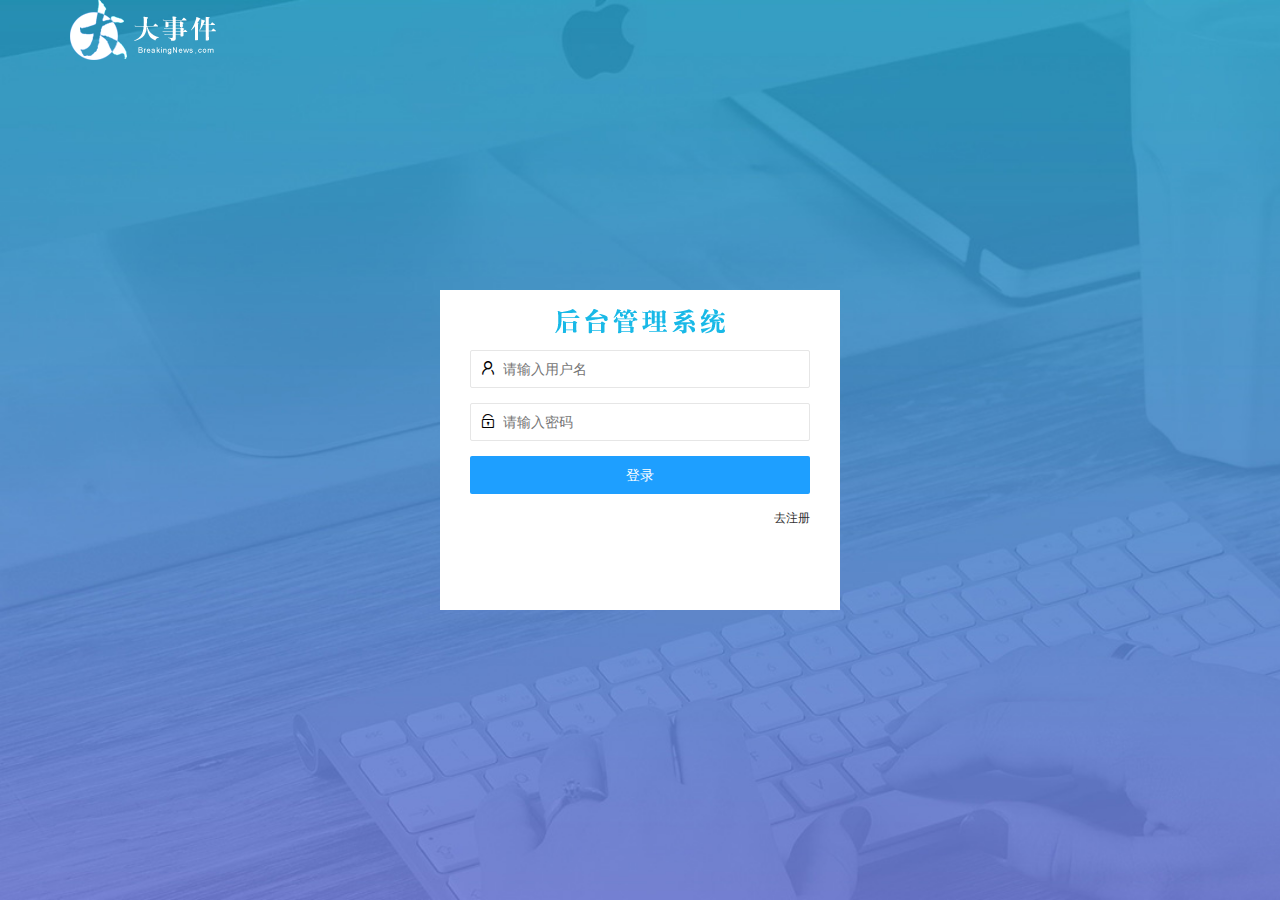
==== login.html @ 5034b86f "'创建了登录和注册'" ====
<!DOCTYPE html>
<html lang="en">

<head>
  <meta charset="UTF-8">
  <meta http-equiv="X-UA-Compatible" content="IE=edge">
  <meta name="viewport" content="width=device-width, initial-scale=1.0">
  <link rel="stylesheet" href="/assets/lib/layui/css/layui.css">
  <link rel="stylesheet" href="/assets/css/login.css">
  <title>登录</title>
</head>

<body>
  <div class="layui-main">
    <img src="./assets/images/logo.png" >
  </div>
  <div class="login-reg-box">
    <h4>
      <img src="./assets/images/login_title.png" >
    </h4>
<!-- 登录 -->
    <div class="login-warp">
      <form class="layui-form" id="login-form" >
        <div class="layui-form-item">
          <i class="layui-icon layui-icon-username"></i>   
          <input type="text" name="username" required lay-verify="required" placeholder="请输入用户名" autocomplete="off"
          class="layui-input">
        </div>
        <div class="layui-form-item">
          <i class="layui-icon layui-icon-password"></i>   
          <input type="password" name="password" required lay-verify="required|pwd" placeholder="请输入密码" autocomplete="off"
          class="layui-input">
        </div>
        <div class="layui-form-item">
          <button class="layui-btn layui-btn-fluid layui-btn-normal" lay-submit>登录</button>
        </div>
          <div class="layui-form-item">
          <a href="javascript:;" id="go2Reg">去注册</a>
        </div>
      </form>
    </div>
  
<!-- 注册 -->
    <div class="reg-warp">
      <form class="layui-form" id="reg-form" >
        <div class="layui-form-item">
          <i class="layui-icon layui-icon-username"></i>   
          <input type="text" name="username" required lay-verify="required" placeholder="请输入用户名" autocomplete="off"
          class="layui-input">
        </div>
        <div class="layui-form-item">
          <i class="layui-icon layui-icon-password"></i>   
          <input type="password" name="password" required lay-verify="required|pwd" placeholder="请输入密码" autocomplete="off"
          class="layui-input">
        </div>
        <div class="layui-form-item">
          <i class="layui-icon layui-icon-password"></i>   
          <input type="password" name="repassword" required lay-verify="required|pwd|repwd" placeholder="请再次确认密码" autocomplete="off"
          class="layui-input">
        </div>
        
        <div class="layui-form-item">
          <button class="layui-btn layui-btn-fluid layui-btn-normal" lay-submit>注册</button>
        </div>
        <div class="layui-form-item">
          <a href="javascript:;" id="go2Login">去登陆</a>
        </div>
      </form>
    
    </div>


  </div>



  <script src="./assets/lib/layui/layui.all.js"></script>
  <script src="./assets/lib/jquery.js"></script>
  <script src="./assets/js/baseApi.js"></script>
  <script src="./assets/js/login.js"></script>
</body>

</html>
---- assets/lib/layui/css/layui.css ----
/** layui-v2.5.5 MIT License By https://www.layui.com */
 .layui-inline,img{display:inline-block;vertical-align:middle}h1,h2,h3,h4,h5,h6{font-weight:400}.layui-edge,.layui-header,.layui-inline,.layui-main{position:relative}.layui-body,.layui-edge,.layui-elip{overflow:hidden}.layui-btn,.layui-edge,.layui-inline,img{vertical-align:middle}.layui-btn,.layui-disabled,.layui-icon,.layui-unselect{-moz-user-select:none;-webkit-user-select:none;-ms-user-select:none}.layui-elip,.layui-form-checkbox span,.layui-form-pane .layui-form-label{text-overflow:ellipsis;white-space:nowrap}.layui-breadcrumb,.layui-tree-btnGroup{visibility:hidden}blockquote,body,button,dd,div,dl,dt,form,h1,h2,h3,h4,h5,h6,input,li,ol,p,pre,td,textarea,th,ul{margin:0;padding:0;-webkit-tap-highlight-color:rgba(0,0,0,0)}a:active,a:hover{outline:0}img{border:none}li{list-style:none}table{border-collapse:collapse;border-spacing:0}h4,h5,h6{font-size:100%}button,input,optgroup,option,select,textarea{font-family:inherit;font-size:inherit;font-style:inherit;font-weight:inherit;outline:0}pre{white-space:pre-wrap;white-space:-moz-pre-wrap;white-space:-pre-wrap;white-space:-o-pre-wrap;word-wrap:break-word}body{line-height:24px;font:14px Helvetica Neue,Helvetica,PingFang SC,Tahoma,Arial,sans-serif}hr{height:1px;margin:10px 0;border:0;clear:both}a{color:#333;text-decoration:none}a:hover{color:#777}a cite{font-style:normal;*cursor:pointer}.layui-border-box,.layui-border-box *{box-sizing:border-box}.layui-box,.layui-box *{box-sizing:content-box}.layui-clear{clear:both;*zoom:1}.layui-clear:after{content:'\20';clear:both;*zoom:1;display:block;height:0}.layui-inline{*display:inline;*zoom:1}.layui-edge{display:inline-block;width:0;height:0;border-width:6px;border-style:dashed;border-color:transparent}.layui-edge-top{top:-4px;border-bottom-color:#999;border-bottom-style:solid}.layui-edge-right{border-left-color:#999;border-left-style:solid}.layui-edge-bottom{top:2px;border-top-color:#999;border-top-style:solid}.layui-edge-left{border-right-color:#999;border-right-style:solid}.layui-disabled,.layui-disabled:hover{color:#d2d2d2!important;cursor:not-allowed!important}.layui-circle{border-radius:100%}.layui-show{display:block!important}.layui-hide{display:none!important}@font-face{font-family:layui-icon;src:url(../font/iconfont.eot?v=250);src:url(../font/iconfont.eot?v=250#iefix) format('embedded-opentype'),url(../font/iconfont.woff2?v=250) format('woff2'),url(../font/iconfont.woff?v=250) format('woff'),url(../font/iconfont.ttf?v=250) format('truetype'),url(../font/iconfont.svg?v=250#layui-icon) format('svg')}.layui-icon{font-family:layui-icon!important;font-size:16px;font-style:normal;-webkit-font-smoothing:antialiased;-moz-osx-font-smoothing:grayscale}.layui-icon-reply-fill:before{content:"\e611"}.layui-icon-set-fill:before{content:"\e614"}.layui-icon-menu-fill:before{content:"\e60f"}.layui-icon-search:before{content:"\e615"}.layui-icon-share:before{content:"\e641"}.layui-icon-set-sm:before{content:"\e620"}.layui-icon-engine:before{content:"\e628"}.layui-icon-close:before{content:"\1006"}.layui-icon-close-fill:before{content:"\1007"}.layui-icon-chart-screen:before{content:"\e629"}.layui-icon-star:before{content:"\e600"}.layui-icon-circle-dot:before{content:"\e617"}.layui-icon-chat:before{content:"\e606"}.layui-icon-release:before{content:"\e609"}.layui-icon-list:before{content:"\e60a"}.layui-icon-chart:before{content:"\e62c"}.layui-icon-ok-circle:before{content:"\1005"}.layui-icon-layim-theme:before{content:"\e61b"}.layui-icon-table:before{content:"\e62d"}.layui-icon-right:before{content:"\e602"}.layui-icon-left:before{content:"\e603"}.layui-icon-cart-simple:before{content:"\e698"}.layui-icon-face-cry:before{content:"\e69c"}.layui-icon-face-smile:before{content:"\e6af"}.layui-icon-survey:before{content:"\e6b2"}.layui-icon-tree:before{content:"\e62e"}.layui-icon-upload-circle:before{content:"\e62f"}.layui-icon-add-circle:before{content:"\e61f"}.layui-icon-download-circle:before{content:"\e601"}.layui-icon-templeate-1:before{content:"\e630"}.layui-icon-util:before{content:"\e631"}.layui-icon-face-surprised:before{content:"\e664"}.layui-icon-edit:before{content:"\e642"}.layui-icon-speaker:before{content:"\e645"}.layui-icon-down:before{content:"\e61a"}.layui-icon-file:before{content:"\e621"}.layui-icon-layouts:before{content:"\e632"}.layui-icon-rate-half:before{content:"\e6c9"}.layui-icon-add-circle-fine:before{content:"\e608"}.layui-icon-prev-circle:before{content:"\e633"}.layui-icon-read:before{content:"\e705"}.layui-icon-404:before{content:"\e61c"}.layui-icon-carousel:before{content:"\e634"}.layui-icon-help:before{content:"\e607"}.layui-icon-code-circle:before{content:"\e635"}.layui-icon-water:before{content:"\e636"}.layui-icon-username:before{content:"\e66f"}.layui-icon-find-fill:before{content:"\e670"}.layui-icon-about:before{content:"\e60b"}.layui-icon-location:before{content:"\e715"}.layui-icon-up:before{content:"\e619"}.layui-icon-pause:before{content:"\e651"}.layui-icon-date:before{content:"\e637"}.layui-icon-layim-uploadfile:before{content:"\e61d"}.layui-icon-delete:before{content:"\e640"}.layui-icon-play:before{content:"\e652"}.layui-icon-top:before{content:"\e604"}.layui-icon-friends:before{content:"\e612"}.layui-icon-refresh-3:before{content:"\e9aa"}.layui-icon-ok:before{content:"\e605"}.layui-icon-layer:before{content:"\e638"}.layui-icon-face-smile-fine:before{content:"\e60c"}.layui-icon-dollar:before{content:"\e659"}.layui-icon-group:before{content:"\e613"}.layui-icon-layim-download:before{content:"\e61e"}.layui-icon-picture-fine:before{content:"\e60d"}.layui-icon-link:before{content:"\e64c"}.layui-icon-diamond:before{content:"\e735"}.layui-icon-log:before{content:"\e60e"}.layui-icon-rate-solid:before{content:"\e67a"}.layui-icon-fonts-del:before{content:"\e64f"}.layui-icon-unlink:before{content:"\e64d"}.layui-icon-fonts-clear:before{content:"\e639"}.layui-icon-triangle-r:before{content:"\e623"}.layui-icon-circle:before{content:"\e63f"}.layui-icon-radio:before{content:"\e643"}.layui-icon-align-center:before{content:"\e647"}.layui-icon-align-right:before{content:"\e648"}.layui-icon-align-left:before{content:"\e649"}.layui-icon-loading-1:before{content:"\e63e"}.layui-icon-return:before{content:"\e65c"}.layui-icon-fonts-strong:before{content:"\e62b"}.layui-icon-upload:before{content:"\e67c"}.layui-icon-dialogue:before{content:"\e63a"}.layui-icon-video:before{content:"\e6ed"}.layui-icon-headset:before{content:"\e6fc"}.layui-icon-cellphone-fine:before{content:"\e63b"}.layui-icon-add-1:before{content:"\e654"}.layui-icon-face-smile-b:before{content:"\e650"}.layui-icon-fonts-html:before{content:"\e64b"}.layui-icon-form:before{content:"\e63c"}.layui-icon-cart:before{content:"\e657"}.layui-icon-camera-fill:before{content:"\e65d"}.layui-icon-tabs:before{content:"\e62a"}.layui-icon-fonts-code:before{content:"\e64e"}.layui-icon-fire:before{content:"\e756"}.layui-icon-set:before{content:"\e716"}.layui-icon-fonts-u:before{content:"\e646"}.layui-icon-triangle-d:before{content:"\e625"}.layui-icon-tips:before{content:"\e702"}.layui-icon-picture:before{content:"\e64a"}.layui-icon-more-vertical:before{content:"\e671"}.layui-icon-flag:before{content:"\e66c"}.layui-icon-loading:before{content:"\e63d"}.layui-icon-fonts-i:before{content:"\e644"}.layui-icon-refresh-1:before{content:"\e666"}.layui-icon-rmb:before{content:"\e65e"}.layui-icon-home:before{content:"\e68e"}.layui-icon-user:before{content:"\e770"}.layui-icon-notice:before{content:"\e667"}.layui-icon-login-weibo:before{content:"\e675"}.layui-icon-voice:before{content:"\e688"}.layui-icon-upload-drag:before{content:"\e681"}.layui-icon-login-qq:before{content:"\e676"}.layui-icon-snowflake:before{content:"\e6b1"}.layui-icon-file-b:before{content:"\e655"}.layui-icon-template:before{content:"\e663"}.layui-icon-auz:before{content:"\e672"}.layui-icon-console:before{content:"\e665"}.layui-icon-app:before{content:"\e653"}.layui-icon-prev:before{content:"\e65a"}.layui-icon-website:before{content:"\e7ae"}.layui-icon-next:before{content:"\e65b"}.layui-icon-component:before{content:"\e857"}.layui-icon-more:before{content:"\e65f"}.layui-icon-login-wechat:before{content:"\e677"}.layui-icon-shrink-right:before{content:"\e668"}.layui-icon-spread-left:before{content:"\e66b"}.layui-icon-camera:before{content:"\e660"}.layui-icon-note:before{content:"\e66e"}.layui-icon-refresh:before{content:"\e669"}.layui-icon-female:before{content:"\e661"}.layui-icon-male:before{content:"\e662"}.layui-icon-password:before{content:"\e673"}.layui-icon-senior:before{content:"\e674"}.layui-icon-theme:before{content:"\e66a"}.layui-icon-tread:before{content:"\e6c5"}.layui-icon-praise:before{content:"\e6c6"}.layui-icon-star-fill:before{content:"\e658"}.layui-icon-rate:before{content:"\e67b"}.layui-icon-template-1:before{content:"\e656"}.layui-icon-vercode:before{content:"\e679"}.layui-icon-cellphone:before{content:"\e678"}.layui-icon-screen-full:before{content:"\e622"}.layui-icon-screen-restore:before{content:"\e758"}.layui-icon-cols:before{content:"\e610"}.layui-icon-export:before{content:"\e67d"}.layui-icon-print:before{content:"\e66d"}.layui-icon-slider:before{content:"\e714"}.layui-icon-addition:before{content:"\e624"}.layui-icon-subtraction:before{content:"\e67e"}.layui-icon-service:before{content:"\e626"}.layui-icon-transfer:before{content:"\e691"}.layui-main{width:1140px;margin:0 auto}.layui-header{z-index:1000;height:60px}.layui-header a:hover{transition:all .5s;-webkit-transition:all .5s}.layui-side{position:fixed;left:0;top:0;bottom:0;z-index:999;width:200px;overflow-x:hidden}.layui-side-scroll{position:relative;width:220px;height:100%;overflow-x:hidden}.layui-body{position:absolute;left:200px;right:0;top:0;bottom:0;z-index:998;width:auto;overflow-y:auto;box-sizing:border-box}.layui-layout-body{overflow:hidden}.layui-layout-admin .layui-header{background-color:#23262E}.layui-layout-admin .layui-side{top:60px;width:200px;overflow-x:hidden}.layui-layout-admin .layui-body{position:fixed;top:60px;bottom:44px}.layui-layout-admin .layui-main{width:auto;margin:0 15px}.layui-layout-admin .layui-footer{position:fixed;left:200px;right:0;bottom:0;height:44px;line-height:44px;padding:0 15px;background-color:#eee}.layui-layout-admin .layui-logo{position:absolute;left:0;top:0;width:200px;height:100%;line-height:60px;text-align:center;color:#009688;font-size:16px}.layui-layout-admin .layui-header .layui-nav{background:0 0}.layui-layout-left{position:absolute!important;left:200px;top:0}.layui-layout-right{position:absolute!important;right:0;top:0}.layui-container{position:relative;margin:0 auto;padding:0 15px;box-sizing:border-box}.layui-fluid{position:relative;margin:0 auto;padding:0 15px}.layui-row:after,.layui-row:before{content:'';display:block;clear:both}.layui-col-lg1,.layui-col-lg10,.layui-col-lg11,.layui-col-lg12,.layui-col-lg2,.layui-col-lg3,.layui-col-lg4,.layui-col-lg5,.layui-col-lg6,.layui-col-lg7,.layui-col-lg8,.layui-col-lg9,.layui-col-md1,.layui-col-md10,.layui-col-md11,.layui-col-md12,.layui-col-md2,.layui-col-md3,.layui-col-md4,.layui-col-md5,.layui-col-md6,.layui-col-md7,.layui-col-md8,.layui-col-md9,.layui-col-sm1,.layui-col-sm10,.layui-col-sm11,.layui-col-sm12,.layui-col-sm2,.layui-col-sm3,.layui-col-sm4,.layui-col-sm5,.layui-col-sm6,.layui-col-sm7,.layui-col-sm8,.layui-col-sm9,.layui-col-xs1,.layui-col-xs10,.layui-col-xs11,.layui-col-xs12,.layui-col-xs2,.layui-col-xs3,.layui-col-xs4,.layui-col-xs5,.layui-col-xs6,.layui-col-xs7,.layui-col-xs8,.layui-col-xs9{position:relative;display:block;box-sizing:border-box}.layui-col-xs1,.layui-col-xs10,.layui-col-xs11,.layui-col-xs12,.layui-col-xs2,.layui-col-xs3,.layui-col-xs4,.layui-col-xs5,.layui-col-xs6,.layui-col-xs7,.layui-col-xs8,.layui-col-xs9{float:left}.layui-col-xs1{width:8.33333333%}.layui-col-xs2{width:16.66666667%}.layui-col-xs3{width:25%}.layui-col-xs4{width:33.33333333%}.layui-col-xs5{width:41.66666667%}.layui-col-xs6{width:50%}.layui-col-xs7{width:58.33333333%}.layui-col-xs8{width:66.66666667%}.layui-col-xs9{width:75%}.layui-col-xs10{width:83.33333333%}.layui-col-xs11{width:91.66666667%}.layui-col-xs12{width:100%}.layui-col-xs-offset1{margin-left:8.33333333%}.layui-col-xs-offset2{margin-left:16.66666667%}.layui-col-xs-offset3{margin-left:25%}.layui-col-xs-offset4{margin-left:33.33333333%}.layui-col-xs-offset5{margin-left:41.66666667%}.layui-col-xs-offset6{margin-left:50%}.layui-col-xs-offset7{margin-left:58.33333333%}.layui-col-xs-offset8{margin-left:66.66666667%}.layui-col-xs-offset9{margin-left:75%}.layui-col-xs-offset10{margin-left:83.33333333%}.layui-col-xs-offset11{margin-left:91.66666667%}.layui-col-xs-offset12{margin-left:100%}@media screen and (max-width:768px){.layui-hide-xs{display:none!important}.layui-show-xs-block{display:block!important}.layui-show-xs-inline{display:inline!important}.layui-show-xs-inline-block{display:inline-block!important}}@media screen and (min-width:768px){.layui-container{width:750px}.layui-hide-sm{display:none!important}.layui-show-sm-block{display:block!important}.layui-show-sm-inline{display:inline!important}.layui-show-sm-inline-block{display:inline-block!important}.layui-col-sm1,.layui-col-sm10,.layui-col-sm11,.layui-col-sm12,.layui-col-sm2,.layui-col-sm3,.layui-col-sm4,.layui-col-sm5,.layui-col-sm6,.layui-col-sm7,.layui-col-sm8,.layui-col-sm9{float:left}.layui-col-sm1{width:8.33333333%}.layui-col-sm2{width:16.66666667%}.layui-col-sm3{width:25%}.layui-col-sm4{width:33.33333333%}.layui-col-sm5{width:41.66666667%}.layui-col-sm6{width:50%}.layui-col-sm7{width:58.33333333%}.layui-col-sm8{width:66.66666667%}.layui-col-sm9{width:75%}.layui-col-sm10{width:83.33333333%}.layui-col-sm11{width:91.66666667%}.layui-col-sm12{width:100%}.layui-col-sm-offset1{margin-left:8.33333333%}.layui-col-sm-offset2{margin-left:16.66666667%}.layui-col-sm-offset3{margin-left:25%}.layui-col-sm-offset4{margin-left:33.33333333%}.layui-col-sm-offset5{margin-left:41.66666667%}.layui-col-sm-offset6{margin-left:50%}.layui-col-sm-offset7{margin-left:58.33333333%}.layui-col-sm-offset8{margin-left:66.66666667%}.layui-col-sm-offset9{margin-left:75%}.layui-col-sm-offset10{margin-left:83.33333333%}.layui-col-sm-offset11{margin-left:91.66666667%}.layui-col-sm-offset12{margin-left:100%}}@media screen and (min-width:992px){.layui-container{width:970px}.layui-hide-md{display:none!important}.layui-show-md-block{display:block!important}.layui-show-md-inline{display:inline!important}.layui-show-md-inline-block{display:inline-block!important}.layui-col-md1,.layui-col-md10,.layui-col-md11,.layui-col-md12,.layui-col-md2,.layui-col-md3,.layui-col-md4,.layui-col-md5,.layui-col-md6,.layui-col-md7,.layui-col-md8,.layui-col-md9{float:left}.layui-col-md1{width:8.33333333%}.layui-col-md2{width:16.66666667%}.layui-col-md3{width:25%}.layui-col-md4{width:33.33333333%}.layui-col-md5{width:41.66666667%}.layui-col-md6{width:50%}.layui-col-md7{width:58.33333333%}.layui-col-md8{width:66.66666667%}.layui-col-md9{width:75%}.layui-col-md10{width:83.33333333%}.layui-col-md11{width:91.66666667%}.layui-col-md12{width:100%}.layui-col-md-offset1{margin-left:8.33333333%}.layui-col-md-offset2{margin-left:16.66666667%}.layui-col-md-offset3{margin-left:25%}.layui-col-md-offset4{margin-left:33.33333333%}.layui-col-md-offset5{margin-left:41.66666667%}.layui-col-md-offset6{margin-left:50%}.layui-col-md-offset7{margin-left:58.33333333%}.layui-col-md-offset8{margin-left:66.66666667%}.layui-col-md-offset9{margin-left:75%}.layui-col-md-offset10{margin-left:83.33333333%}.layui-col-md-offset11{margin-left:91.66666667%}.layui-col-md-offset12{margin-left:100%}}@media screen and (min-width:1200px){.layui-container{width:1170px}.layui-hide-lg{display:none!important}.layui-show-lg-block{display:block!important}.layui-show-lg-inline{display:inline!important}.layui-show-lg-inline-block{display:inline-block!important}.layui-col-lg1,.layui-col-lg10,.layui-col-lg11,.layui-col-lg12,.layui-col-lg2,.layui-col-lg3,.layui-col-lg4,.layui-col-lg5,.layui-col-lg6,.layui-col-lg7,.layui-col-lg8,.layui-col-lg9{float:left}.layui-col-lg1{width:8.33333333%}.layui-col-lg2{width:16.66666667%}.layui-col-lg3{width:25%}.layui-col-lg4{width:33.33333333%}.layui-col-lg5{width:41.66666667%}.layui-col-lg6{width:50%}.layui-col-lg7{width:58.33333333%}.layui-col-lg8{width:66.66666667%}.layui-col-lg9{width:75%}.layui-col-lg10{width:83.33333333%}.layui-col-lg11{width:91.66666667%}.layui-col-lg12{width:100%}.layui-col-lg-offset1{margin-left:8.33333333%}.layui-col-lg-offset2{margin-left:16.66666667%}.layui-col-lg-offset3{margin-left:25%}.layui-col-lg-offset4{margin-left:33.33333333%}.layui-col-lg-offset5{margin-left:41.66666667%}.layui-col-lg-offset6{margin-left:50%}.layui-col-lg-offset7{margin-left:58.33333333%}.layui-col-lg-offset8{margin-left:66.66666667%}.layui-col-lg-offset9{margin-left:75%}.layui-col-lg-offset10{margin-left:83.33333333%}.layui-col-lg-offset11{margin-left:91.66666667%}.layui-col-lg-offset12{margin-left:100%}}.layui-col-space1{margin:-.5px}.layui-col-space1>*{padding:.5px}.layui-col-space3{margin:-1.5px}.layui-col-space3>*{padding:1.5px}.layui-col-space5{margin:-2.5px}.layui-col-space5>*{padding:2.5px}.layui-col-space8{margin:-3.5px}.layui-col-space8>*{padding:3.5px}.layui-col-space10{margin:-5px}.layui-col-space10>*{padding:5px}.layui-col-space12{margin:-6px}.layui-col-space12>*{padding:6px}.layui-col-space15{margin:-7.5px}.layui-col-space15>*{padding:7.5px}.layui-col-space18{margin:-9px}.layui-col-space18>*{padding:9px}.layui-col-space20{margin:-10px}.layui-col-space20>*{padding:10px}.layui-col-space22{margin:-11px}.layui-col-space22>*{padding:11px}.layui-col-space25{margin:-12.5px}.layui-col-space25>*{padding:12.5px}.layui-col-space30{margin:-15px}.layui-col-space30>*{padding:15px}.layui-btn,.layui-input,.layui-select,.layui-textarea,.layui-upload-button{outline:0;-webkit-appearance:none;transition:all .3s;-webkit-transition:all .3s;box-sizing:border-box}.layui-elem-quote{margin-bottom:10px;padding:15px;line-height:22px;border-left:5px solid #009688;border-radius:0 2px 2px 0;background-color:#f2f2f2}.layui-quote-nm{border-style:solid;border-width:1px 1px 1px 5px;background:0 0}.layui-elem-field{margin-bottom:10px;padding:0;border-width:1px;border-style:solid}.layui-elem-field legend{margin-left:20px;padding:0 10px;font-size:20px;font-weight:300}.layui-field-title{margin:10px 0 20px;border-width:1px 0 0}.layui-field-box{padding:10px 15px}.layui-field-title .layui-field-box{padding:10px 0}.layui-progress{position:relative;height:6px;border-radius:20px;background-color:#e2e2e2}.layui-progress-bar{position:absolute;left:0;top:0;width:0;max-width:100%;height:6px;border-radius:20px;text-align:right;background-color:#5FB878;transition:all .3s;-webkit-transition:all .3s}.layui-progress-big,.layui-progress-big .layui-progress-bar{height:18px;line-height:18px}.layui-progress-text{position:relative;top:-20px;line-height:18px;font-size:12px;color:#666}.layui-progress-big .layui-progress-text{position:static;padding:0 10px;color:#fff}.layui-collapse{border-width:1px;border-style:solid;border-radius:2px}.layui-colla-content,.layui-colla-item{border-top-width:1px;border-top-style:solid}.layui-colla-item:first-child{border-top:none}.layui-colla-title{position:relative;height:42px;line-height:42px;padding:0 15px 0 35px;color:#333;background-color:#f2f2f2;cursor:pointer;font-size:14px;overflow:hidden}.layui-colla-content{display:none;padding:10px 15px;line-height:22px;color:#666}.layui-colla-icon{position:absolute;left:15px;top:0;font-size:14px}.layui-card{margin-bottom:15px;border-radius:2px;background-color:#fff;box-shadow:0 1px 2px 0 rgba(0,0,0,.05)}.layui-card:last-child{margin-bottom:0}.layui-card-header{position:relative;height:42px;line-height:42px;padding:0 15px;border-bottom:1px solid #f6f6f6;color:#333;border-radius:2px 2px 0 0;font-size:14px}.layui-bg-black,.layui-bg-blue,.layui-bg-cyan,.layui-bg-green,.layui-bg-orange,.layui-bg-red{color:#fff!important}.layui-card-body{position:relative;padding:10px 15px;line-height:24px}.layui-card-body[pad15]{padding:15px}.layui-card-body[pad20]{padding:20px}.layui-card-body .layui-table{margin:5px 0}.layui-card .layui-tab{margin:0}.layui-panel-window{position:relative;padding:15px;border-radius:0;border-top:5px solid #E6E6E6;background-color:#fff}.layui-auxiliar-moving{position:fixed;left:0;right:0;top:0;bottom:0;width:100%;height:100%;background:0 0;z-index:9999999999}.layui-form-label,.layui-form-mid,.layui-form-select,.layui-input-block,.layui-input-inline,.layui-textarea{position:relative}.layui-bg-red{background-color:#FF5722!important}.layui-bg-orange{background-color:#FFB800!important}.layui-bg-green{background-color:#009688!important}.layui-bg-cyan{background-color:#2F4056!important}.layui-bg-blue{background-color:#1E9FFF!important}.layui-bg-black{background-color:#393D49!important}.layui-bg-gray{background-color:#eee!important;color:#666!important}.layui-badge-rim,.layui-colla-content,.layui-colla-item,.layui-collapse,.layui-elem-field,.layui-form-pane .layui-form-item[pane],.layui-form-pane .layui-form-label,.layui-input,.layui-layedit,.layui-layedit-tool,.layui-quote-nm,.layui-select,.layui-tab-bar,.layui-tab-card,.layui-tab-title,.layui-tab-title .layui-this:after,.layui-textarea{border-color:#e6e6e6}.layui-timeline-item:before,hr{background-color:#e6e6e6}.layui-text{line-height:22px;font-size:14px;color:#666}.layui-text h1,.layui-text h2,.layui-text h3{font-weight:500;color:#333}.layui-text h1{font-size:30px}.layui-text h2{font-size:24px}.layui-text h3{font-size:18px}.layui-text a:not(.layui-btn){color:#01AAED}.layui-text a:not(.layui-btn):hover{text-decoration:underline}.layui-text ul{padding:5px 0 5px 15px}.layui-text ul li{margin-top:5px;list-style-type:disc}.layui-text em,.layui-word-aux{color:#999!important;padding:0 5px!important}.layui-btn{display:inline-block;height:38px;line-height:38px;padding:0 18px;background-color:#009688;color:#fff;white-space:nowrap;text-align:center;font-size:14px;border:none;border-radius:2px;cursor:pointer}.layui-btn:hover{opacity:.8;filter:alpha(opacity=80);color:#fff}.layui-btn:active{opacity:1;filter:alpha(opacity=100)}.layui-btn+.layui-btn{margin-left:10px}.layui-btn-container{font-size:0}.layui-btn-container .layui-btn{margin-right:10px;margin-bottom:10px}.layui-btn-container .layui-btn+.layui-btn{margin-left:0}.layui-table .layui-btn-container .layui-btn{margin-bottom:9px}.layui-btn-radius{border-radius:100px}.layui-btn .layui-icon{margin-right:3px;font-size:18px;vertical-align:bottom;vertical-align:middle\9}.layui-btn-primary{border:1px solid #C9C9C9;background-color:#fff;color:#555}.layui-btn-primary:hover{border-color:#009688;color:#333}.layui-btn-normal{background-color:#1E9FFF}.layui-btn-warm{background-color:#FFB800}.layui-btn-danger{background-color:#FF5722}.layui-btn-checked{background-color:#5FB878}.layui-btn-disabled,.layui-btn-disabled:active,.layui-btn-disabled:hover{border:1px solid #e6e6e6;background-color:#FBFBFB;color:#C9C9C9;cursor:not-allowed;opacity:1}.layui-btn-lg{height:44px;line-height:44px;padding:0 25px;font-size:16px}.layui-btn-sm{height:30px;line-height:30px;padding:0 10px;font-size:12px}.layui-btn-sm i{font-size:16px!important}.layui-btn-xs{height:22px;line-height:22px;padding:0 5px;font-size:12px}.layui-btn-xs i{font-size:14px!important}.layui-btn-group{display:inline-block;vertical-align:middle;font-size:0}.layui-btn-group .layui-btn{margin-left:0!important;margin-right:0!important;border-left:1px solid rgba(255,255,255,.5);border-radius:0}.layui-btn-group .layui-btn-primary{border-left:none}.layui-btn-group .layui-btn-primary:hover{border-color:#C9C9C9;color:#009688}.layui-btn-group .layui-btn:first-child{border-left:none;border-radius:2px 0 0 2px}.layui-btn-group .layui-btn-primary:first-child{border-left:1px solid #c9c9c9}.layui-btn-group .layui-btn:last-child{border-radius:0 2px 2px 0}.layui-btn-group .layui-btn+.layui-btn{margin-left:0}.layui-btn-group+.layui-btn-group{margin-left:10px}.layui-btn-fluid{width:100%}.layui-input,.layui-select,.layui-textarea{height:38px;line-height:1.3;line-height:38px\9;border-width:1px;border-style:solid;background-color:#fff;border-radius:2px}.layui-input::-webkit-input-placeholder,.layui-select::-webkit-input-placeholder,.layui-textarea::-webkit-input-placeholder{line-height:1.3}.layui-input,.layui-textarea{display:block;width:100%;padding-left:10px}.layui-input:hover,.layui-textarea:hover{border-color:#D2D2D2!important}.layui-input:focus,.layui-textarea:focus{border-color:#C9C9C9!important}.layui-textarea{min-height:100px;height:auto;line-height:20px;padding:6px 10px;resize:vertical}.layui-select{padding:0 10px}.layui-form input[type=checkbox],.layui-form input[type=radio],.layui-form select{display:none}.layui-form [lay-ignore]{display:initial}.layui-form-item{margin-bottom:15px;clear:both;*zoom:1}.layui-form-item:after{content:'\20';clear:both;*zoom:1;display:block;height:0}.layui-form-label{float:left;display:block;padding:9px 15px;width:80px;font-weight:400;line-height:20px;text-align:right}.layui-form-label-col{display:block;float:none;padding:9px 0;line-height:20px;text-align:left}.layui-form-item .layui-inline{margin-bottom:5px;margin-right:10px}.layui-input-block{margin-left:110px;min-height:36px}.layui-input-inline{display:inline-block;vertical-align:middle}.layui-form-item .layui-input-inline{float:left;width:190px;margin-right:10px}.layui-form-text .layui-input-inline{width:auto}.layui-form-mid{float:left;display:block;padding:9px 0!important;line-height:20px;margin-right:10px}.layui-form-danger+.layui-form-select .layui-input,.layui-form-danger:focus{border-color:#FF5722!important}.layui-form-select .layui-input{padding-right:30px;cursor:pointer}.layui-form-select .layui-edge{position:absolute;right:10px;top:50%;margin-top:-3px;cursor:pointer;border-width:6px;border-top-color:#c2c2c2;border-top-style:solid;transition:all .3s;-webkit-transition:all .3s}.layui-form-select dl{display:none;position:absolute;left:0;top:42px;padding:5px 0;z-index:899;min-width:100%;border:1px solid #d2d2d2;max-height:300px;overflow-y:auto;background-color:#fff;border-radius:2px;box-shadow:0 2px 4px rgba(0,0,0,.12);box-sizing:border-box}.layui-form-select dl dd,.layui-form-select dl dt{padding:0 10px;line-height:36px;white-space:nowrap;overflow:hidden;text-overflow:ellipsis}.layui-form-select dl dt{font-size:12px;color:#999}.layui-form-select dl dd{cursor:pointer}.layui-form-select dl dd:hover{background-color:#f2f2f2;-webkit-transition:.5s all;transition:.5s all}.layui-form-select .layui-select-group dd{padding-left:20px}.layui-form-select dl dd.layui-select-tips{padding-left:10px!important;color:#999}.layui-form-select dl dd.layui-this{background-color:#5FB878;color:#fff}.layui-form-checkbox,.layui-form-select dl dd.layui-disabled{background-color:#fff}.layui-form-selected dl{display:block}.layui-form-checkbox,.layui-form-checkbox *,.layui-form-switch{display:inline-block;vertical-align:middle}.layui-form-selected .layui-edge{margin-top:-9px;-webkit-transform:rotate(180deg);transform:rotate(180deg);margin-top:-3px\9}:root .layui-form-selected .layui-edge{margin-top:-9px\0/IE9}.layui-form-selectup dl{top:auto;bottom:42px}.layui-select-none{margin:5px 0;text-align:center;color:#999}.layui-select-disabled .layui-disabled{border-color:#eee!important}.layui-select-disabled .layui-edge{border-top-color:#d2d2d2}.layui-form-checkbox{position:relative;height:30px;line-height:30px;margin-right:10px;padding-right:30px;cursor:pointer;font-size:0;-webkit-transition:.1s linear;transition:.1s linear;box-sizing:border-box}.layui-form-checkbox span{padding:0 10px;height:100%;font-size:14px;border-radius:2px 0 0 2px;background-color:#d2d2d2;color:#fff;overflow:hidden}.layui-form-checkbox:hover span{background-color:#c2c2c2}.layui-form-checkbox i{position:absolute;right:0;top:0;width:30px;height:28px;border:1px solid #d2d2d2;border-left:none;border-radius:0 2px 2px 0;color:#fff;font-size:20px;text-align:center}.layui-form-checkbox:hover i{border-color:#c2c2c2;color:#c2c2c2}.layui-form-checked,.layui-form-checked:hover{border-color:#5FB878}.layui-form-checked span,.layui-form-checked:hover span{background-color:#5FB878}.layui-form-checked i,.layui-form-checked:hover i{color:#5FB878}.layui-form-item .layui-form-checkbox{margin-top:4px}.layui-form-checkbox[lay-skin=primary]{height:auto!important;line-height:normal!important;min-width:18px;min-height:18px;border:none!important;margin-right:0;padding-left:28px;padding-right:0;background:0 0}.layui-form-checkbox[lay-skin=primary] span{padding-left:0;padding-right:15px;line-height:18px;background:0 0;color:#666}.layui-form-checkbox[lay-skin=primary] i{right:auto;left:0;width:16px;height:16px;line-height:16px;border:1px solid #d2d2d2;font-size:12px;border-radius:2px;background-color:#fff;-webkit-transition:.1s linear;transition:.1s linear}.layui-form-checkbox[lay-skin=primary]:hover i{border-color:#5FB878;color:#fff}.layui-form-checked[lay-skin=primary] i{border-color:#5FB878!important;background-color:#5FB878;color:#fff}.layui-checkbox-disbaled[lay-skin=primary] span{background:0 0!important;color:#c2c2c2}.layui-checkbox-disbaled[lay-skin=primary]:hover i{border-color:#d2d2d2}.layui-form-item .layui-form-checkbox[lay-skin=primary]{margin-top:10px}.layui-form-switch{position:relative;height:22px;line-height:22px;min-width:35px;padding:0 5px;margin-top:8px;border:1px solid #d2d2d2;border-radius:20px;cursor:pointer;background-color:#fff;-webkit-transition:.1s linear;transition:.1s linear}.layui-form-switch i{position:absolute;left:5px;top:3px;width:16px;height:16px;border-radius:20px;background-color:#d2d2d2;-webkit-transition:.1s linear;transition:.1s linear}.layui-form-switch em{position:relative;top:0;width:25px;margin-left:21px;padding:0!important;text-align:center!important;color:#999!important;font-style:normal!important;font-size:12px}.layui-form-onswitch{border-color:#5FB878;background-color:#5FB878}.layui-checkbox-disbaled,.layui-checkbox-disbaled i{border-color:#e2e2e2!important}.layui-form-onswitch i{left:100%;margin-left:-21px;background-color:#fff}.layui-form-onswitch em{margin-left:5px;margin-right:21px;color:#fff!important}.layui-checkbox-disbaled span{background-color:#e2e2e2!important}.layui-checkbox-disbaled:hover i{color:#fff!important}[lay-radio]{display:none}.layui-form-radio,.layui-form-radio *{display:inline-block;vertical-align:middle}.layui-form-radio{line-height:28px;margin:6px 10px 0 0;padding-right:10px;cursor:pointer;font-size:0}.layui-form-radio *{font-size:14px}.layui-form-radio>i{margin-right:8px;font-size:22px;color:#c2c2c2}.layui-form-radio>i:hover,.layui-form-radioed>i{color:#5FB878}.layui-radio-disbaled>i{color:#e2e2e2!important}.layui-form-pane .layui-form-label{width:110px;padding:8px 15px;height:38px;line-height:20px;border-width:1px;border-style:solid;border-radius:2px 0 0 2px;text-align:center;background-color:#FBFBFB;overflow:hidden;box-sizing:border-box}.layui-form-pane .layui-input-inline{margin-left:-1px}.layui-form-pane .layui-input-block{margin-left:110px;left:-1px}.layui-form-pane .layui-input{border-radius:0 2px 2px 0}.layui-form-pane .layui-form-text .layui-form-label{float:none;width:100%;border-radius:2px;box-sizing:border-box;text-align:left}.layui-form-pane .layui-form-text .layui-input-inline{display:block;margin:0;top:-1px;clear:both}.layui-form-pane .layui-form-text .layui-input-block{margin:0;left:0;top:-1px}.layui-form-pane .layui-form-text .layui-textarea{min-height:100px;border-radius:0 0 2px 2px}.layui-form-pane .layui-form-checkbox{margin:4px 0 4px 10px}.layui-form-pane .layui-form-radio,.layui-form-pane .layui-form-switch{margin-top:6px;margin-left:10px}.layui-form-pane .layui-form-item[pane]{position:relative;border-width:1px;border-style:solid}.layui-form-pane .layui-form-item[pane] .layui-form-label{position:absolute;left:0;top:0;height:100%;border-width:0 1px 0 0}.layui-form-pane .layui-form-item[pane] .layui-input-inline{margin-left:110px}@media screen and (max-width:450px){.layui-form-item .layui-form-label{text-overflow:ellipsis;overflow:hidden;white-space:nowrap}.layui-form-item .layui-inline{display:block;margin-right:0;margin-bottom:20px;clear:both}.layui-form-item .layui-inline:after{content:'\20';clear:both;display:block;height:0}.layui-form-item .layui-input-inline{display:block;float:none;left:-3px;width:auto;margin:0 0 10px 112px}.layui-form-item .layui-input-inline+.layui-form-mid{margin-left:110px;top:-5px;padding:0}.layui-form-item .layui-form-checkbox{margin-right:5px;margin-bottom:5px}}.layui-layedit{border-width:1px;border-style:solid;border-radius:2px}.layui-layedit-tool{padding:3px 5px;border-bottom-width:1px;border-bottom-style:solid;font-size:0}.layedit-tool-fixed{position:fixed;top:0;border-top:1px solid #e2e2e2}.layui-layedit-tool .layedit-tool-mid,.layui-layedit-tool .layui-icon{display:inline-block;vertical-align:middle;text-align:center;font-size:14px}.layui-layedit-tool .layui-icon{position:relative;width:32px;height:30px;line-height:30px;margin:3px 5px;color:#777;cursor:pointer;border-radius:2px}.layui-layedit-tool .layui-icon:hover{color:#393D49}.layui-layedit-tool .layui-icon:active{color:#000}.layui-layedit-tool .layedit-tool-active{background-color:#e2e2e2;color:#000}.layui-layedit-tool .layui-disabled,.layui-layedit-tool .layui-disabled:hover{color:#d2d2d2;cursor:not-allowed}.layui-layedit-tool .layedit-tool-mid{width:1px;height:18px;margin:0 10px;background-color:#d2d2d2}.layedit-tool-html{width:50px!important;font-size:30px!important}.layedit-tool-b,.layedit-tool-code,.layedit-tool-help{font-size:16px!important}.layedit-tool-d,.layedit-tool-face,.layedit-tool-image,.layedit-tool-unlink{font-size:18px!important}.layedit-tool-image input{position:absolute;font-size:0;left:0;top:0;width:100%;height:100%;opacity:.01;filter:Alpha(opacity=1);cursor:pointer}.layui-layedit-iframe iframe{display:block;width:100%}#LAY_layedit_code{overflow:hidden}.layui-laypage{display:inline-block;*display:inline;*zoom:1;vertical-align:middle;margin:10px 0;font-size:0}.layui-laypage>a:first-child,.layui-laypage>a:first-child em{border-radius:2px 0 0 2px}.layui-laypage>a:last-child,.layui-laypage>a:last-child em{border-radius:0 2px 2px 0}.layui-laypage>:first-child{margin-left:0!important}.layui-laypage>:last-child{margin-right:0!important}.layui-laypage a,.layui-laypage button,.layui-laypage input,.layui-laypage select,.layui-laypage span{border:1px solid #e2e2e2}.layui-laypage a,.layui-laypage span{display:inline-block;*display:inline;*zoom:1;vertical-align:middle;padding:0 15px;height:28px;line-height:28px;margin:0 -1px 5px 0;background-color:#fff;color:#333;font-size:12px}.layui-flow-more a *,.layui-laypage input,.layui-table-view select[lay-ignore]{display:inline-block}.layui-laypage a:hover{color:#009688}.layui-laypage em{font-style:normal}.layui-laypage .layui-laypage-spr{color:#999;font-weight:700}.layui-laypage a{text-decoration:none}.layui-laypage .layui-laypage-curr{position:relative}.layui-laypage .layui-laypage-curr em{position:relative;color:#fff}.layui-laypage .layui-laypage-curr .layui-laypage-em{position:absolute;left:-1px;top:-1px;padding:1px;width:100%;height:100%;background-color:#009688}.layui-laypage-em{border-radius:2px}.layui-laypage-next em,.layui-laypage-prev em{font-family:Sim sun;font-size:16px}.layui-laypage .layui-laypage-count,.layui-laypage .layui-laypage-limits,.layui-laypage .layui-laypage-refresh,.layui-laypage .layui-laypage-skip{margin-left:10px;margin-right:10px;padding:0;border:none}.layui-laypage .layui-laypage-limits,.layui-laypage .layui-laypage-refresh{vertical-align:top}.layui-laypage .layui-laypage-refresh i{font-size:18px;cursor:pointer}.layui-laypage select{height:22px;padding:3px;border-radius:2px;cursor:pointer}.layui-laypage .layui-laypage-skip{height:30px;line-height:30px;color:#999}.layui-laypage button,.layui-laypage input{height:30px;line-height:30px;border-radius:2px;vertical-align:top;background-color:#fff;box-sizing:border-box}.layui-laypage input{width:40px;margin:0 10px;padding:0 3px;text-align:center}.layui-laypage input:focus,.layui-laypage select:focus{border-color:#009688!important}.layui-laypage button{margin-left:10px;padding:0 10px;cursor:pointer}.layui-table,.layui-table-view{margin:10px 0}.layui-flow-more{margin:10px 0;text-align:center;color:#999;font-size:14px}.layui-flow-more a{height:32px;line-height:32px}.layui-flow-more a *{vertical-align:top}.layui-flow-more a cite{padding:0 20px;border-radius:3px;background-color:#eee;color:#333;font-style:normal}.layui-flow-more a cite:hover{opacity:.8}.layui-flow-more a i{font-size:30px;color:#737383}.layui-table{width:100%;background-color:#fff;color:#666}.layui-table tr{transition:all .3s;-webkit-transition:all .3s}.layui-table th{text-align:left;font-weight:400}.layui-table tbody tr:hover,.layui-table thead tr,.layui-table-click,.layui-table-header,.layui-table-hover,.layui-table-mend,.layui-table-patch,.layui-table-tool,.layui-table-total,.layui-table-total tr,.layui-table[lay-even] tr:nth-child(even){background-color:#f2f2f2}.layui-table td,.layui-table th,.layui-table-col-set,.layui-table-fixed-r,.layui-table-grid-down,.layui-table-header,.layui-table-page,.layui-table-tips-main,.layui-table-tool,.layui-table-total,.layui-table-view,.layui-table[lay-skin=line],.layui-table[lay-skin=row]{border-width:1px;border-style:solid;border-color:#e6e6e6}.layui-table td,.layui-table th{position:relative;padding:9px 15px;min-height:20px;line-height:20px;font-size:14px}.layui-table[lay-skin=line] td,.layui-table[lay-skin=line] th{border-width:0 0 1px}.layui-table[lay-skin=row] td,.layui-table[lay-skin=row] th{border-width:0 1px 0 0}.layui-table[lay-skin=nob] td,.layui-table[lay-skin=nob] th{border:none}.layui-table img{max-width:100px}.layui-table[lay-size=lg] td,.layui-table[lay-size=lg] th{padding:15px 30px}.layui-table-view .layui-table[lay-size=lg] .layui-table-cell{height:40px;line-height:40px}.layui-table[lay-size=sm] td,.layui-table[lay-size=sm] th{font-size:12px;padding:5px 10px}.layui-table-view .layui-table[lay-size=sm] .layui-table-cell{height:20px;line-height:20px}.layui-table[lay-data]{display:none}.layui-table-box{position:relative;overflow:hidden}.layui-table-view .layui-table{position:relative;width:auto;margin:0}.layui-table-view .layui-table[lay-skin=line]{border-width:0 1px 0 0}.layui-table-view .layui-table[lay-skin=row]{border-width:0 0 1px}.layui-table-view .layui-table td,.layui-table-view .layui-table th{padding:5px 0;border-top:none;border-left:none}.layui-table-view .layui-table th.layui-unselect .layui-table-cell span{cursor:pointer}.layui-table-view .layui-table td{cursor:default}.layui-table-view .layui-table td[data-edit=text]{cursor:text}.layui-table-view .layui-form-checkbox[lay-skin=primary] i{width:18px;height:18px}.layui-table-view .layui-form-radio{line-height:0;padding:0}.layui-table-view .layui-form-radio>i{margin:0;font-size:20px}.layui-table-init{position:absolute;left:0;top:0;width:100%;height:100%;text-align:center;z-index:110}.layui-table-init .layui-icon{position:absolute;left:50%;top:50%;margin:-15px 0 0 -15px;font-size:30px;color:#c2c2c2}.layui-table-header{border-width:0 0 1px;overflow:hidden}.layui-table-header .layui-table{margin-bottom:-1px}.layui-table-tool .layui-inline[lay-event]{position:relative;width:26px;height:26px;padding:5px;line-height:16px;margin-right:10px;text-align:center;color:#333;border:1px solid #ccc;cursor:pointer;-webkit-transition:.5s all;transition:.5s all}.layui-table-tool .layui-inline[lay-event]:hover{border:1px solid #999}.layui-table-tool-temp{padding-right:120px}.layui-table-tool-self{position:absolute;right:17px;top:10px}.layui-table-tool .layui-table-tool-self .layui-inline[lay-event]{margin:0 0 0 10px}.layui-table-tool-panel{position:absolute;top:29px;left:-1px;padding:5px 0;min-width:150px;min-height:40px;border:1px solid #d2d2d2;text-align:left;overflow-y:auto;background-color:#fff;box-shadow:0 2px 4px rgba(0,0,0,.12)}.layui-table-cell,.layui-table-tool-panel li{overflow:hidden;text-overflow:ellipsis;white-space:nowrap}.layui-table-tool-panel li{padding:0 10px;line-height:30px;-webkit-transition:.5s all;transition:.5s all}.layui-table-tool-panel li .layui-form-checkbox[lay-skin=primary]{width:100%;padding-left:28px}.layui-table-tool-panel li:hover{background-color:#f2f2f2}.layui-table-tool-panel li .layui-form-checkbox[lay-skin=primary] i{position:absolute;left:0;top:0}.layui-table-tool-panel li .layui-form-checkbox[lay-skin=primary] span{padding:0}.layui-table-tool .layui-table-tool-self .layui-table-tool-panel{left:auto;right:-1px}.layui-table-col-set{position:absolute;right:0;top:0;width:20px;height:100%;border-width:0 0 0 1px;background-color:#fff}.layui-table-sort{width:10px;height:20px;margin-left:5px;cursor:pointer!important}.layui-table-sort .layui-edge{position:absolute;left:5px;border-width:5px}.layui-table-sort .layui-table-sort-asc{top:3px;border-top:none;border-bottom-style:solid;border-bottom-color:#b2b2b2}.layui-table-sort .layui-table-sort-asc:hover{border-bottom-color:#666}.layui-table-sort .layui-table-sort-desc{bottom:5px;border-bottom:none;border-top-style:solid;border-top-color:#b2b2b2}.layui-table-sort .layui-table-sort-desc:hover{border-top-color:#666}.layui-table-sort[lay-sort=asc] .layui-table-sort-asc{border-bottom-color:#000}.layui-table-sort[lay-sort=desc] .layui-table-sort-desc{border-top-color:#000}.layui-table-cell{height:28px;line-height:28px;padding:0 15px;position:relative;box-sizing:border-box}.layui-table-cell .layui-form-checkbox[lay-skin=primary]{top:-1px;padding:0}.layui-table-cell .layui-table-link{color:#01AAED}.laytable-cell-checkbox,.laytable-cell-numbers,.laytable-cell-radio,.laytable-cell-space{padding:0;text-align:center}.layui-table-body{position:relative;overflow:auto;margin-right:-1px;margin-bottom:-1px}.layui-table-body .layui-none{line-height:26px;padding:15px;text-align:center;color:#999}.layui-table-fixed{position:absolute;left:0;top:0;z-index:101}.layui-table-fixed .layui-table-body{overflow:hidden}.layui-table-fixed-l{box-shadow:0 -1px 8px rgba(0,0,0,.08)}.layui-table-fixed-r{left:auto;right:-1px;border-width:0 0 0 1px;box-shadow:-1px 0 8px rgba(0,0,0,.08)}.layui-table-fixed-r .layui-table-header{position:relative;overflow:visible}.layui-table-mend{position:absolute;right:-49px;top:0;height:100%;width:50px}.layui-table-tool{position:relative;z-index:890;width:100%;min-height:50px;line-height:30px;padding:10px 15px;border-width:0 0 1px}.layui-table-tool .layui-btn-container{margin-bottom:-10px}.layui-table-page,.layui-table-total{border-width:1px 0 0;margin-bottom:-1px;overflow:hidden}.layui-table-page{position:relative;width:100%;padding:7px 7px 0;height:41px;font-size:12px;white-space:nowrap}.layui-table-page>div{height:26px}.layui-table-page .layui-laypage{margin:0}.layui-table-page .layui-laypage a,.layui-table-page .layui-laypage span{height:26px;line-height:26px;margin-bottom:10px;border:none;background:0 0}.layui-table-page .layui-laypage a,.layui-table-page .layui-laypage span.layui-laypage-curr{padding:0 12px}.layui-table-page .layui-laypage span{margin-left:0;padding:0}.layui-table-page .layui-laypage .layui-laypage-prev{margin-left:-7px!important}.layui-table-page .layui-laypage .layui-laypage-curr .layui-laypage-em{left:0;top:0;padding:0}.layui-table-page .layui-laypage button,.layui-table-page .layui-laypage input{height:26px;line-height:26px}.layui-table-page .layui-laypage input{width:40px}.layui-table-page .layui-laypage button{padding:0 10px}.layui-table-page select{height:18px}.layui-table-patch .layui-table-cell{padding:0;width:30px}.layui-table-edit{position:absolute;left:0;top:0;width:100%;height:100%;padding:0 14px 1px;border-radius:0;box-shadow:1px 1px 20px rgba(0,0,0,.15)}.layui-table-edit:focus{border-color:#5FB878!important}select.layui-table-edit{padding:0 0 0 10px;border-color:#C9C9C9}.layui-table-view .layui-form-checkbox,.layui-table-view .layui-form-radio,.layui-table-view .layui-form-switch{top:0;margin:0;box-sizing:content-box}.layui-table-view .layui-form-checkbox{top:-1px;height:26px;line-height:26px}.layui-table-view .layui-form-checkbox i{height:26px}.layui-table-grid .layui-table-cell{overflow:visible}.layui-table-grid-down{position:absolute;top:0;right:0;width:26px;height:100%;padding:5px 0;border-width:0 0 0 1px;text-align:center;background-color:#fff;color:#999;cursor:pointer}.layui-table-grid-down .layui-icon{position:absolute;top:50%;left:50%;margin:-8px 0 0 -8px}.layui-table-grid-down:hover{background-color:#fbfbfb}body .layui-table-tips .layui-layer-content{background:0 0;padding:0;box-shadow:0 1px 6px rgba(0,0,0,.12)}.layui-table-tips-main{margin:-44px 0 0 -1px;max-height:150px;padding:8px 15px;font-size:14px;overflow-y:scroll;background-color:#fff;color:#666}.layui-table-tips-c{position:absolute;right:-3px;top:-13px;width:20px;height:20px;padding:3px;cursor:pointer;background-color:#666;border-radius:50%;color:#fff}.layui-table-tips-c:hover{background-color:#777}.layui-table-tips-c:before{position:relative;right:-2px}.layui-upload-file{display:none!important;opacity:.01;filter:Alpha(opacity=1)}.layui-upload-drag,.layui-upload-form,.layui-upload-wrap{display:inline-block}.layui-upload-list{margin:10px 0}.layui-upload-choose{padding:0 10px;color:#999}.layui-upload-drag{position:relative;padding:30px;border:1px dashed #e2e2e2;background-color:#fff;text-align:center;cursor:pointer;color:#999}.layui-upload-drag .layui-icon{font-size:50px;color:#009688}.layui-upload-drag[lay-over]{border-color:#009688}.layui-upload-iframe{position:absolute;width:0;height:0;border:0;visibility:hidden}.layui-upload-wrap{position:relative;vertical-align:middle}.layui-upload-wrap .layui-upload-file{display:block!important;position:absolute;left:0;top:0;z-index:10;font-size:100px;width:100%;height:100%;opacity:.01;filter:Alpha(opacity=1);cursor:pointer}.layui-transfer-active,.layui-transfer-box{display:inline-block;vertical-align:middle}.layui-transfer-box,.layui-transfer-header,.layui-transfer-search{border-width:0;border-style:solid;border-color:#e6e6e6}.layui-transfer-box{position:relative;border-width:1px;width:200px;height:360px;border-radius:2px;background-color:#fff}.layui-transfer-box .layui-form-checkbox{width:100%;margin:0!important}.layui-transfer-header{height:38px;line-height:38px;padding:0 10px;border-bottom-width:1px}.layui-transfer-search{position:relative;padding:10px;border-bottom-width:1px}.layui-transfer-search .layui-input{height:32px;padding-left:30px;font-size:12px}.layui-transfer-search .layui-icon-search{position:absolute;left:20px;top:50%;margin-top:-8px;color:#666}.layui-transfer-active{margin:0 15px}.layui-transfer-active .layui-btn{display:block;margin:0;padding:0 15px;background-color:#5FB878;border-color:#5FB878;color:#fff}.layui-transfer-active .layui-btn-disabled{background-color:#FBFBFB;border-color:#e6e6e6;color:#C9C9C9}.layui-transfer-active .layui-btn:first-child{margin-bottom:15px}.layui-transfer-active .layui-btn .layui-icon{margin:0;font-size:14px!important}.layui-transfer-data{padding:5px 0;overflow:auto}.layui-transfer-data li{height:32px;line-height:32px;padding:0 10px}.layui-transfer-data li:hover{background-color:#f2f2f2;transition:.5s all}.layui-transfer-data .layui-none{padding:15px 10px;text-align:center;color:#999}.layui-nav{position:relative;padding:0 20px;background-color:#393D49;color:#fff;border-radius:2px;font-size:0;box-sizing:border-box}.layui-nav *{font-size:14px}.layui-nav .layui-nav-item{position:relative;display:inline-block;*display:inline;*zoom:1;vertical-align:middle;line-height:60px}.layui-nav .layui-nav-item a{display:block;padding:0 20px;color:#fff;color:rgba(255,255,255,.7);transition:all .3s;-webkit-transition:all .3s}.layui-nav .layui-this:after,.layui-nav-bar,.layui-nav-tree .layui-nav-itemed:after{position:absolute;left:0;top:0;width:0;height:5px;background-color:#5FB878;transition:all .2s;-webkit-transition:all .2s}.layui-nav-bar{z-index:1000}.layui-nav .layui-nav-item a:hover,.layui-nav .layui-this a{color:#fff}.layui-nav .layui-this:after{content:'';top:auto;bottom:0;width:100%}.layui-nav-img{width:30px;height:30px;margin-right:10px;border-radius:50%}.layui-nav .layui-nav-more{content:'';width:0;height:0;border-style:solid dashed dashed;border-color:#fff transparent transparent;overflow:hidden;cursor:pointer;transition:all .2s;-webkit-transition:all .2s;position:absolute;top:50%;right:3px;margin-top:-3px;border-width:6px;border-top-color:rgba(255,255,255,.7)}.layui-nav .layui-nav-mored,.layui-nav-itemed>a .layui-nav-more{margin-top:-9px;border-style:dashed dashed solid;border-color:transparent transparent #fff}.layui-nav-child{display:none;position:absolute;left:0;top:65px;min-width:100%;line-height:36px;padding:5px 0;box-shadow:0 2px 4px rgba(0,0,0,.12);border:1px solid #d2d2d2;background-color:#fff;z-index:100;border-radius:2px;white-space:nowrap}.layui-nav .layui-nav-child a{color:#333}.layui-nav .layui-nav-child a:hover{background-color:#f2f2f2;color:#000}.layui-nav-child dd{position:relative}.layui-nav .layui-nav-child dd.layui-this a,.layui-nav-child dd.layui-this{background-color:#5FB878;color:#fff}.layui-nav-child dd.layui-this:after{display:none}.layui-nav-tree{width:200px;padding:0}.layui-nav-tree .layui-nav-item{display:block;width:100%;line-height:45px}.layui-nav-tree .layui-nav-item a{position:relative;height:45px;line-height:45px;text-overflow:ellipsis;overflow:hidden;white-space:nowrap}.layui-nav-tree .layui-nav-item a:hover{background-color:#4E5465}.layui-nav-tree .layui-nav-bar{width:5px;height:0;background-color:#009688}.layui-nav-tree .layui-nav-child dd.layui-this,.layui-nav-tree .layui-nav-child dd.layui-this a,.layui-nav-tree .layui-this,.layui-nav-tree .layui-this>a,.layui-nav-tree .layui-this>a:hover{background-color:#009688;color:#fff}.layui-nav-tree .layui-this:after{display:none}.layui-nav-itemed>a,.layui-nav-tree .layui-nav-title a,.layui-nav-tree .layui-nav-title a:hover{color:#fff!important}.layui-nav-tree .layui-nav-child{position:relative;z-index:0;top:0;border:none;box-shadow:none}.layui-nav-tree .layui-nav-child a{height:40px;line-height:40px;color:#fff;color:rgba(255,255,255,.7)}.layui-nav-tree .layui-nav-child,.layui-nav-tree .layui-nav-child a:hover{background:0 0;color:#fff}.layui-nav-tree .layui-nav-more{right:10px}.layui-nav-itemed>.layui-nav-child{display:block;padding:0;background-color:rgba(0,0,0,.3)!important}.layui-nav-itemed>.layui-nav-child>.layui-this>.layui-nav-child{display:block}.layui-nav-side{position:fixed;top:0;bottom:0;left:0;overflow-x:hidden;z-index:999}.layui-bg-blue .layui-nav-bar,.layui-bg-blue .layui-nav-itemed:after,.layui-bg-blue .layui-this:after{background-color:#93D1FF}.layui-bg-blue .layui-nav-child dd.layui-this{background-color:#1E9FFF}.layui-bg-blue .layui-nav-itemed>a,.layui-nav-tree.layui-bg-blue .layui-nav-title a,.layui-nav-tree.layui-bg-blue .layui-nav-title a:hover{background-color:#007DDB!important}.layui-breadcrumb{font-size:0}.layui-breadcrumb>*{font-size:14px}.layui-breadcrumb a{color:#999!important}.layui-breadcrumb a:hover{color:#5FB878!important}.layui-breadcrumb a cite{color:#666;font-style:normal}.layui-breadcrumb span[lay-separator]{margin:0 10px;color:#999}.layui-tab{margin:10px 0;text-align:left!important}.layui-tab[overflow]>.layui-tab-title{overflow:hidden}.layui-tab-title{position:relative;left:0;height:40px;white-space:nowrap;font-size:0;border-bottom-width:1px;border-bottom-style:solid;transition:all .2s;-webkit-transition:all .2s}.layui-tab-title li{display:inline-block;*display:inline;*zoom:1;vertical-align:middle;font-size:14px;transition:all .2s;-webkit-transition:all .2s;position:relative;line-height:40px;min-width:65px;padding:0 15px;text-align:center;cursor:pointer}.layui-tab-title li a{display:block}.layui-tab-title .layui-this{color:#000}.layui-tab-title .layui-this:after{position:absolute;left:0;top:0;content:'';width:100%;height:41px;border-width:1px;border-style:solid;border-bottom-color:#fff;border-radius:2px 2px 0 0;box-sizing:border-box;pointer-events:none}.layui-tab-bar{position:absolute;right:0;top:0;z-index:10;width:30px;height:39px;line-height:39px;border-width:1px;border-style:solid;border-radius:2px;text-align:center;background-color:#fff;cursor:pointer}.layui-tab-bar .layui-icon{position:relative;display:inline-block;top:3px;transition:all .3s;-webkit-transition:all .3s}.layui-tab-item{display:none}.layui-tab-more{padding-right:30px;height:auto!important;white-space:normal!important}.layui-tab-more li.layui-this:after{border-bottom-color:#e2e2e2;border-radius:2px}.layui-tab-more .layui-tab-bar .layui-icon{top:-2px;top:3px\9;-webkit-transform:rotate(180deg);transform:rotate(180deg)}:root .layui-tab-more .layui-tab-bar .layui-icon{top:-2px\0/IE9}.layui-tab-content{padding:10px}.layui-tab-title li .layui-tab-close{position:relative;display:inline-block;width:18px;height:18px;line-height:20px;margin-left:8px;top:1px;text-align:center;font-size:14px;color:#c2c2c2;transition:all .2s;-webkit-transition:all .2s}.layui-tab-title li .layui-tab-close:hover{border-radius:2px;background-color:#FF5722;color:#fff}.layui-tab-brief>.layui-tab-title .layui-this{color:#009688}.layui-tab-brief>.layui-tab-more li.layui-this:after,.layui-tab-brief>.layui-tab-title .layui-this:after{border:none;border-radius:0;border-bottom:2px solid #5FB878}.layui-tab-brief[overflow]>.layui-tab-title .layui-this:after{top:-1px}.layui-tab-card{border-width:1px;border-style:solid;border-radius:2px;box-shadow:0 2px 5px 0 rgba(0,0,0,.1)}.layui-tab-card>.layui-tab-title{background-color:#f2f2f2}.layui-tab-card>.layui-tab-title li{margin-right:-1px;margin-left:-1px}.layui-tab-card>.layui-tab-title .layui-this{background-color:#fff}.layui-tab-card>.layui-tab-title .layui-this:after{border-top:none;border-width:1px;border-bottom-color:#fff}.layui-tab-card>.layui-tab-title .layui-tab-bar{height:40px;line-height:40px;border-radius:0;border-top:none;border-right:none}.layui-tab-card>.layui-tab-more .layui-this{background:0 0;color:#5FB878}.layui-tab-card>.layui-tab-more .layui-this:after{border:none}.layui-timeline{padding-left:5px}.layui-timeline-item{position:relative;padding-bottom:20px}.layui-timeline-axis{position:absolute;left:-5px;top:0;z-index:10;width:20px;height:20px;line-height:20px;background-color:#fff;color:#5FB878;border-radius:50%;text-align:center;cursor:pointer}.layui-timeline-axis:hover{color:#FF5722}.layui-timeline-item:before{content:'';position:absolute;left:5px;top:0;z-index:0;width:1px;height:100%}.layui-timeline-item:last-child:before{display:none}.layui-timeline-item:first-child:before{display:block}.layui-timeline-content{padding-left:25px}.layui-timeline-title{position:relative;margin-bottom:10px}.layui-badge,.layui-badge-dot,.layui-badge-rim{position:relative;display:inline-block;padding:0 6px;font-size:12px;text-align:center;background-color:#FF5722;color:#fff;border-radius:2px}.layui-badge{height:18px;line-height:18px}.layui-badge-dot{width:8px;height:8px;padding:0;border-radius:50%}.layui-badge-rim{height:18px;line-height:18px;border-width:1px;border-style:solid;background-color:#fff;color:#666}.layui-btn .layui-badge,.layui-btn .layui-badge-dot{margin-left:5px}.layui-nav .layui-badge,.layui-nav .layui-badge-dot{position:absolute;top:50%;margin:-8px 6px 0}.layui-tab-title .layui-badge,.layui-tab-title .layui-badge-dot{left:5px;top:-2px}.layui-carousel{position:relative;left:0;top:0;background-color:#f8f8f8}.layui-carousel>[carousel-item]{position:relative;width:100%;height:100%;overflow:hidden}.layui-carousel>[carousel-item]:before{position:absolute;content:'\e63d';left:50%;top:50%;width:100px;line-height:20px;margin:-10px 0 0 -50px;text-align:center;color:#c2c2c2;font-family:layui-icon!important;font-size:30px;font-style:normal;-webkit-font-smoothing:antialiased;-moz-osx-font-smoothing:grayscale}.layui-carousel>[carousel-item]>*{display:none;position:absolute;left:0;top:0;width:100%;height:100%;background-color:#f8f8f8;transition-duration:.3s;-webkit-transition-duration:.3s}.layui-carousel-updown>*{-webkit-transition:.3s ease-in-out up;transition:.3s ease-in-out up}.layui-carousel-arrow{display:none\9;opacity:0;position:absolute;left:10px;top:50%;margin-top:-18px;width:36px;height:36px;line-height:36px;text-align:center;font-size:20px;border:0;border-radius:50%;background-color:rgba(0,0,0,.2);color:#fff;-webkit-transition-duration:.3s;transition-duration:.3s;cursor:pointer}.layui-carousel-arrow[lay-type=add]{left:auto!important;right:10px}.layui-carousel:hover .layui-carousel-arrow[lay-type=add],.layui-carousel[lay-arrow=always] .layui-carousel-arrow[lay-type=add]{right:20px}.layui-carousel[lay-arrow=always] .layui-carousel-arrow{opacity:1;left:20px}.layui-carousel[lay-arrow=none] .layui-carousel-arrow{display:none}.layui-carousel-arrow:hover,.layui-carousel-ind ul:hover{background-color:rgba(0,0,0,.35)}.layui-carousel:hover .layui-carousel-arrow{display:block\9;opacity:1;left:20px}.layui-carousel-ind{position:relative;top:-35px;width:100%;line-height:0!important;text-align:center;font-size:0}.layui-carousel[lay-indicator=outside]{margin-bottom:30px}.layui-carousel[lay-indicator=outside] .layui-carousel-ind{top:10px}.layui-carousel[lay-indicator=outside] .layui-carousel-ind ul{background-color:rgba(0,0,0,.5)}.layui-carousel[lay-indicator=none] .layui-carousel-ind{display:none}.layui-carousel-ind ul{display:inline-block;padding:5px;background-color:rgba(0,0,0,.2);border-radius:10px;-webkit-transition-duration:.3s;transition-duration:.3s}.layui-carousel-ind li{display:inline-block;width:10px;height:10px;margin:0 3px;font-size:14px;background-color:#e2e2e2;background-color:rgba(255,255,255,.5);border-radius:50%;cursor:pointer;-webkit-transition-duration:.3s;transition-duration:.3s}.layui-carousel-ind li:hover{background-color:rgba(255,255,255,.7)}.layui-carousel-ind li.layui-this{background-color:#fff}.layui-carousel>[carousel-item]>.layui-carousel-next,.layui-carousel>[carousel-item]>.layui-carousel-prev,.layui-carousel>[carousel-item]>.layui-this{display:block}.layui-carousel>[carousel-item]>.layui-this{left:0}.layui-carousel>[carousel-item]>.layui-carousel-prev{left:-100%}.layui-carousel>[carousel-item]>.layui-carousel-next{left:100%}.layui-carousel>[carousel-item]>.layui-carousel-next.layui-carousel-left,.layui-carousel>[carousel-item]>.layui-carousel-prev.layui-carousel-right{left:0}.layui-carousel>[carousel-item]>.layui-this.layui-carousel-left{left:-100%}.layui-carousel>[carousel-item]>.layui-this.layui-carousel-right{left:100%}.layui-carousel[lay-anim=updown] .layui-carousel-arrow{left:50%!important;top:20px;margin:0 0 0 -18px}.layui-carousel[lay-anim=updown]>[carousel-item]>*,.layui-carousel[lay-anim=fade]>[carousel-item]>*{left:0!important}.layui-carousel[lay-anim=updown] .layui-carousel-arrow[lay-type=add]{top:auto!important;bottom:20px}.layui-carousel[lay-anim=updown] .layui-carousel-ind{position:absolute;top:50%;right:20px;width:auto;height:auto}.layui-carousel[lay-anim=updown] .layui-carousel-ind ul{padding:3px 5px}.layui-carousel[lay-anim=updown] .layui-carousel-ind li{display:block;margin:6px 0}.layui-carousel[lay-anim=updown]>[carousel-item]>.layui-this{top:0}.layui-carousel[lay-anim=updown]>[carousel-item]>.layui-carousel-prev{top:-100%}.layui-carousel[lay-anim=updown]>[carousel-item]>.layui-carousel-next{top:100%}.layui-carousel[lay-anim=updown]>[carousel-item]>.layui-carousel-next.layui-carousel-left,.layui-carousel[lay-anim=updown]>[carousel-item]>.layui-carousel-prev.layui-carousel-right{top:0}.layui-carousel[lay-anim=updown]>[carousel-item]>.layui-this.layui-carousel-left{top:-100%}.layui-carousel[lay-anim=updown]>[carousel-item]>.layui-this.layui-carousel-right{top:100%}.layui-carousel[lay-anim=fade]>[carousel-item]>.layui-carousel-next,.layui-carousel[lay-anim=fade]>[carousel-item]>.layui-carousel-prev{opacity:0}.layui-carousel[lay-anim=fade]>[carousel-item]>.layui-carousel-next.layui-carousel-left,.layui-carousel[lay-anim=fade]>[carousel-item]>.layui-carousel-prev.layui-carousel-right{opacity:1}.layui-carousel[lay-anim=fade]>[carousel-item]>.layui-this.layui-carousel-left,.layui-carousel[lay-anim=fade]>[carousel-item]>.layui-this.layui-carousel-right{opacity:0}.layui-fixbar{position:fixed;right:15px;bottom:15px;z-index:999999}.layui-fixbar li{width:50px;height:50px;line-height:50px;margin-bottom:1px;text-align:center;cursor:pointer;font-size:30px;background-color:#9F9F9F;color:#fff;border-radius:2px;opacity:.95}.layui-fixbar li:hover{opacity:.85}.layui-fixbar li:active{opacity:1}.layui-fixbar .layui-fixbar-top{display:none;font-size:40px}body .layui-util-face{border:none;background:0 0}body .layui-util-face .layui-layer-content{padding:0;background-color:#fff;color:#666;box-shadow:none}.layui-util-face .layui-layer-TipsG{display:none}.layui-util-face ul{position:relative;width:372px;padding:10px;border:1px solid #D9D9D9;background-color:#fff;box-shadow:0 0 20px rgba(0,0,0,.2)}.layui-util-face ul li{cursor:pointer;float:left;border:1px solid #e8e8e8;height:22px;width:26px;overflow:hidden;margin:-1px 0 0 -1px;padding:4px 2px;text-align:center}.layui-util-face ul li:hover{position:relative;z-index:2;border:1px solid #eb7350;background:#fff9ec}.layui-code{position:relative;margin:10px 0;padding:15px;line-height:20px;border:1px solid #ddd;border-left-width:6px;background-color:#F2F2F2;color:#333;font-family:Courier New;font-size:12px}.layui-rate,.layui-rate *{display:inline-block;vertical-align:middle}.layui-rate{padding:10px 5px 10px 0;font-size:0}.layui-rate li i.layui-icon{font-size:20px;color:#FFB800;margin-right:5px;transition:all .3s;-webkit-transition:all .3s}.layui-rate li i:hover{cursor:pointer;transform:scale(1.12);-webkit-transform:scale(1.12)}.layui-rate[readonly] li i:hover{cursor:default;transform:scale(1)}.layui-colorpicker{width:26px;height:26px;border:1px solid #e6e6e6;padding:5px;border-radius:2px;line-height:24px;display:inline-block;cursor:pointer;transition:all .3s;-webkit-transition:all .3s}.layui-colorpicker:hover{border-color:#d2d2d2}.layui-colorpicker.layui-colorpicker-lg{width:34px;height:34px;line-height:32px}.layui-colorpicker.layui-colorpicker-sm{width:24px;height:24px;line-height:22px}.layui-colorpicker.layui-colorpicker-xs{width:22px;height:22px;line-height:20px}.layui-colorpicker-trigger-bgcolor{display:block;background:url([data-uri]);border-radius:2px}.layui-colorpicker-trigger-span{display:block;height:100%;box-sizing:border-box;border:1px solid rgba(0,0,0,.15);border-radius:2px;text-align:center}.layui-colorpicker-trigger-i{display:inline-block;color:#FFF;font-size:12px}.layui-colorpicker-trigger-i.layui-icon-close{color:#999}.layui-colorpicker-main{position:absolute;z-index:66666666;width:280px;padding:7px;background:#FFF;border:1px solid #d2d2d2;border-radius:2px;box-shadow:0 2px 4px rgba(0,0,0,.12)}.layui-colorpicker-main-wrapper{height:180px;position:relative}.layui-colorpicker-basis{width:260px;height:100%;position:relative}.layui-colorpicker-basis-white{width:100%;height:100%;position:absolute;top:0;left:0;background:linear-gradient(90deg,#FFF,hsla(0,0%,100%,0))}.layui-colorpicker-basis-black{width:100%;height:100%;position:absolute;top:0;left:0;background:linear-gradient(0deg,#000,transparent)}.layui-colorpicker-basis-cursor{width:10px;height:10px;border:1px solid #FFF;border-radius:50%;position:absolute;top:-3px;right:-3px;cursor:pointer}.layui-colorpicker-side{position:absolute;top:0;right:0;width:12px;height:100%;background:linear-gradient(red,#FF0,#0F0,#0FF,#00F,#F0F,red)}.layui-colorpicker-side-slider{width:100%;height:5px;box-shadow:0 0 1px #888;box-sizing:border-box;background:#FFF;border-radius:1px;border:1px solid #f0f0f0;cursor:pointer;position:absolute;left:0}.layui-colorpicker-main-alpha{display:none;height:12px;margin-top:7px;background:url([data-uri])}.layui-colorpicker-alpha-bgcolor{height:100%;position:relative}.layui-colorpicker-alpha-slider{width:5px;height:100%;box-shadow:0 0 1px #888;box-sizing:border-box;background:#FFF;border-radius:1px;border:1px solid #f0f0f0;cursor:pointer;position:absolute;top:0}.layui-colorpicker-main-pre{padding-top:7px;font-size:0}.layui-colorpicker-pre{width:20px;height:20px;border-radius:2px;display:inline-block;margin-left:6px;margin-bottom:7px;cursor:pointer}.layui-colorpicker-pre:nth-child(11n+1){margin-left:0}.layui-colorpicker-pre-isalpha{background:url([data-uri])}.layui-colorpicker-pre.layui-this{box-shadow:0 0 3px 2px rgba(0,0,0,.15)}.layui-colorpicker-pre>div{height:100%;border-radius:2px}.layui-colorpicker-main-input{text-align:right;padding-top:7px}.layui-colorpicker-main-input .layui-btn-container .layui-btn{margin:0 0 0 10px}.layui-colorpicker-main-input div.layui-inline{float:left;margin-right:10px;font-size:14px}.layui-colorpicker-main-input input.layui-input{width:150px;height:30px;color:#666}.layui-slider{height:4px;background:#e2e2e2;border-radius:3px;position:relative;cursor:pointer}.layui-slider-bar{border-radius:3px;position:absolute;height:100%}.layui-slider-step{position:absolute;top:0;width:4px;height:4px;border-radius:50%;background:#FFF;-webkit-transform:translateX(-50%);transform:translateX(-50%)}.layui-slider-wrap{width:36px;height:36px;position:absolute;top:-16px;-webkit-transform:translateX(-50%);transform:translateX(-50%);z-index:10;text-align:center}.layui-slider-wrap-btn{width:12px;height:12px;border-radius:50%;background:#FFF;display:inline-block;vertical-align:middle;cursor:pointer;transition:.3s}.layui-slider-wrap:after{content:"";height:100%;display:inline-block;vertical-align:middle}.layui-slider-wrap-btn.layui-slider-hover,.layui-slider-wrap-btn:hover{transform:scale(1.2)}.layui-slider-wrap-btn.layui-disabled:hover{transform:scale(1)!important}.layui-slider-tips{position:absolute;top:-42px;z-index:66666666;white-space:nowrap;display:none;-webkit-transform:translateX(-50%);transform:translateX(-50%);color:#FFF;background:#000;border-radius:3px;height:25px;line-height:25px;padding:0 10px}.layui-slider-tips:after{content:'';position:absolute;bottom:-12px;left:50%;margin-left:-6px;width:0;height:0;border-width:6px;border-style:solid;border-color:#000 transparent transparent}.layui-slider-input{width:70px;height:32px;border:1px solid #e6e6e6;border-radius:3px;font-size:16px;line-height:32px;position:absolute;right:0;top:-15px}.layui-slider-input-btn{display:none;position:absolute;top:0;right:0;width:20px;height:100%;border-left:1px solid #d2d2d2}.layui-slider-input-btn i{cursor:pointer;position:absolute;right:0;bottom:0;width:20px;height:50%;font-size:12px;line-height:16px;text-align:center;color:#999}.layui-slider-input-btn i:first-child{top:0;border-bottom:1px solid #d2d2d2}.layui-slider-input-txt{height:100%;font-size:14px}.layui-slider-input-txt input{height:100%;border:none}.layui-slider-input-btn i:hover{color:#009688}.layui-slider-vertical{width:4px;margin-left:34px}.layui-slider-vertical .layui-slider-bar{width:4px}.layui-slider-vertical .layui-slider-step{top:auto;left:0;-webkit-transform:translateY(50%);transform:translateY(50%)}.layui-slider-vertical .layui-slider-wrap{top:auto;left:-16px;-webkit-transform:translateY(50%);transform:translateY(50%)}.layui-slider-vertical .layui-slider-tips{top:auto;left:2px}@media \0screen{.layui-slider-wrap-btn{margin-left:-20px}.layui-slider-vertical .layui-slider-wrap-btn{margin-left:0;margin-bottom:-20px}.layui-slider-vertical .layui-slider-tips{margin-left:-8px}.layui-slider>span{margin-left:8px}}.layui-tree{line-height:22px}.layui-tree .layui-form-checkbox{margin:0!important}.layui-tree-set{width:100%;position:relative}.layui-tree-pack{display:none;padding-left:20px;position:relative}.layui-tree-iconClick,.layui-tree-main{display:inline-block;vertical-align:middle}.layui-tree-line .layui-tree-pack{padding-left:27px}.layui-tree-line .layui-tree-set .layui-tree-set:after{content:'';position:absolute;top:14px;left:-9px;width:17px;height:0;border-top:1px dotted #c0c4cc}.layui-tree-entry{position:relative;padding:3px 0;height:20px;white-space:nowrap}.layui-tree-entry:hover{background-color:#eee}.layui-tree-line .layui-tree-entry:hover{background-color:rgba(0,0,0,0)}.layui-tree-line .layui-tree-entry:hover .layui-tree-txt{color:#999;text-decoration:underline;transition:.3s}.layui-tree-main{cursor:pointer;padding-right:10px}.layui-tree-line .layui-tree-set:before{content:'';position:absolute;top:0;left:-9px;width:0;height:100%;border-left:1px dotted #c0c4cc}.layui-tree-line .layui-tree-set.layui-tree-setLineShort:before{height:13px}.layui-tree-line .layui-tree-set.layui-tree-setHide:before{height:0}.layui-tree-iconClick{position:relative;height:20px;line-height:20px;margin:0 10px;color:#c0c4cc}.layui-tree-icon{height:12px;line-height:12px;width:12px;text-align:center;border:1px solid #c0c4cc}.layui-tree-iconClick .layui-icon{font-size:18px}.layui-tree-icon .layui-icon{font-size:12px;color:#666}.layui-tree-iconArrow{padding:0 5px}.layui-tree-iconArrow:after{content:'';position:absolute;left:4px;top:3px;z-index:100;width:0;height:0;border-width:5px;border-style:solid;border-color:transparent transparent transparent #c0c4cc;transition:.5s}.layui-tree-btnGroup,.layui-tree-editInput{position:relative;vertical-align:middle;display:inline-block}.layui-tree-spread>.layui-tree-entry>.layui-tree-iconClick>.layui-tree-iconArrow:after{transform:rotate(90deg) translate(3px,4px)}.layui-tree-txt{display:inline-block;vertical-align:middle;color:#555}.layui-tree-search{margin-bottom:15px;color:#666}.layui-tree-btnGroup .layui-icon{display:inline-block;vertical-align:middle;padding:0 2px;cursor:pointer}.layui-tree-btnGroup .layui-icon:hover{color:#999;transition:.3s}.layui-tree-entry:hover .layui-tree-btnGroup{visibility:visible}.layui-tree-editInput{height:20px;line-height:20px;padding:0 3px;border:none;background-color:rgba(0,0,0,.05)}.layui-tree-emptyText{text-align:center;color:#999}.layui-anim{-webkit-animation-duration:.3s;animation-duration:.3s;-webkit-animation-fill-mode:both;animation-fill-mode:both}.layui-anim.layui-icon{display:inline-block}.layui-anim-loop{-webkit-animation-iteration-count:infinite;animation-iteration-count:infinite}.layui-trans,.layui-trans a{transition:all .3s;-webkit-transition:all .3s}@-webkit-keyframes layui-rotate{from{-webkit-transform:rotate(0)}to{-webkit-transform:rotate(360deg)}}@keyframes layui-rotate{from{transform:rotate(0)}to{transform:rotate(360deg)}}.layui-anim-rotate{-webkit-animation-name:layui-rotate;animation-name:layui-rotate;-webkit-animation-duration:1s;animation-duration:1s;-webkit-animation-timing-function:linear;animation-timing-function:linear}@-webkit-keyframes layui-up{from{-webkit-transform:translate3d(0,100%,0);opacity:.3}to{-webkit-transform:translate3d(0,0,0);opacity:1}}@keyframes layui-up{from{transform:translate3d(0,100%,0);opacity:.3}to{transform:translate3d(0,0,0);opacity:1}}.layui-anim-up{-webkit-animation-name:layui-up;animation-name:layui-up}@-webkit-keyframes layui-upbit{from{-webkit-transform:translate3d(0,30px,0);opacity:.3}to{-webkit-transform:translate3d(0,0,0);opacity:1}}@keyframes layui-upbit{from{transform:translate3d(0,30px,0);opacity:.3}to{transform:translate3d(0,0,0);opacity:1}}.layui-anim-upbit{-webkit-animation-name:layui-upbit;animation-name:layui-upbit}@-webkit-keyframes layui-scale{0%{opacity:.3;-webkit-transform:scale(.5)}100%{opacity:1;-webkit-transform:scale(1)}}@keyframes layui-scale{0%{opacity:.3;-ms-transform:scale(.5);transform:scale(.5)}100%{opacity:1;-ms-transform:scale(1);transform:scale(1)}}.layui-anim-scale{-webkit-animation-name:layui-scale;animation-name:layui-scale}@-webkit-keyframes layui-scale-spring{0%{opacity:.5;-webkit-transform:scale(.5)}80%{opacity:.8;-webkit-transform:scale(1.1)}100%{opacity:1;-webkit-transform:scale(1)}}@keyframes layui-scale-spring{0%{opacity:.5;transform:scale(.5)}80%{opacity:.8;transform:scale(1.1)}100%{opacity:1;transform:scale(1)}}.layui-anim-scaleSpring{-webkit-animation-name:layui-scale-spring;animation-name:layui-scale-spring}@-webkit-keyframes layui-fadein{0%{opacity:0}100%{opacity:1}}@keyframes layui-fadein{0%{opacity:0}100%{opacity:1}}.layui-anim-fadein{-webkit-animation-name:layui-fadein;animation-name:layui-fadein}@-webkit-keyframes layui-fadeout{0%{opacity:1}100%{opacity:0}}@keyframes layui-fadeout{0%{opacity:1}100%{opacity:0}}.layui-anim-fadeout{-webkit-animation-name:layui-fadeout;animation-name:layui-fadeout}
---- assets/css/login.css ----
*{
  margin: 0;
  padding: 0;
}
html,body{
  height: 100%;
  background-image: url(/assets/images/login_bg.jpg);
  background-size: cover;
}
.login-reg-box{
  width: 400px;
  height: 320px;
  position: absolute;
  top: 0;
  bottom: 0;
  left: 0;
  right: 0;
  margin: auto;
  background-color: #fff;
}
.login-reg-box h4{
  height: 60px;
  text-align: center;
  line-height: 60px;
}
.reg-warp{
  display: none;
}
.layui-form{
  padding: 0 30px;
}
.layui-form-item{
  /* display: flex;
  justify-content: end; */
  text-align: right;
  /* a是块级元素 */

}
.layui-form-item a{
  font-size: 12px;
}
.layui-form-item{
  position: relative;
}
.layui-icon{
  position: absolute;
  top: 10px;
  left: 10px;
}
.layui-input{
  padding-left: 32px;
}
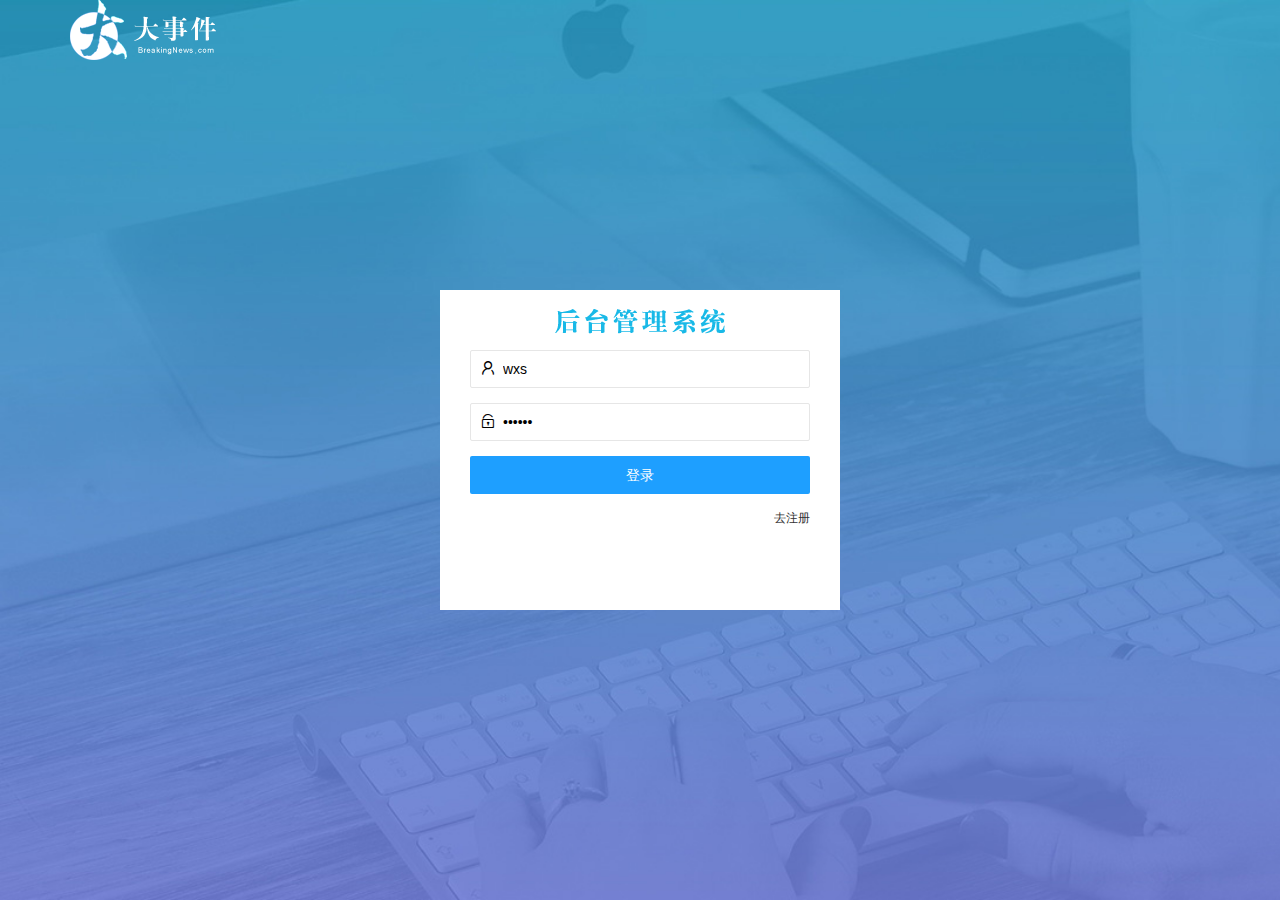
==== commit 01300afb: "完成了个人中心创建" ====
--- a/login.html
+++ b/login.html
@@ -24,12 +24,12 @@
         <div class="layui-form-item">
           <i class="layui-icon layui-icon-username"></i>   
           <input type="text" name="username" required lay-verify="required" placeholder="请输入用户名" autocomplete="off"
-          class="layui-input">
+          class="layui-input" value="wxs">
         </div>
         <div class="layui-form-item">
           <i class="layui-icon layui-icon-password"></i>   
           <input type="password" name="password" required lay-verify="required|pwd" placeholder="请输入密码" autocomplete="off"
-          class="layui-input">
+          class="layui-input" value="123456">
         </div>
         <div class="layui-form-item">
           <button class="layui-btn layui-btn-fluid layui-btn-normal" lay-submit>登录</button>
